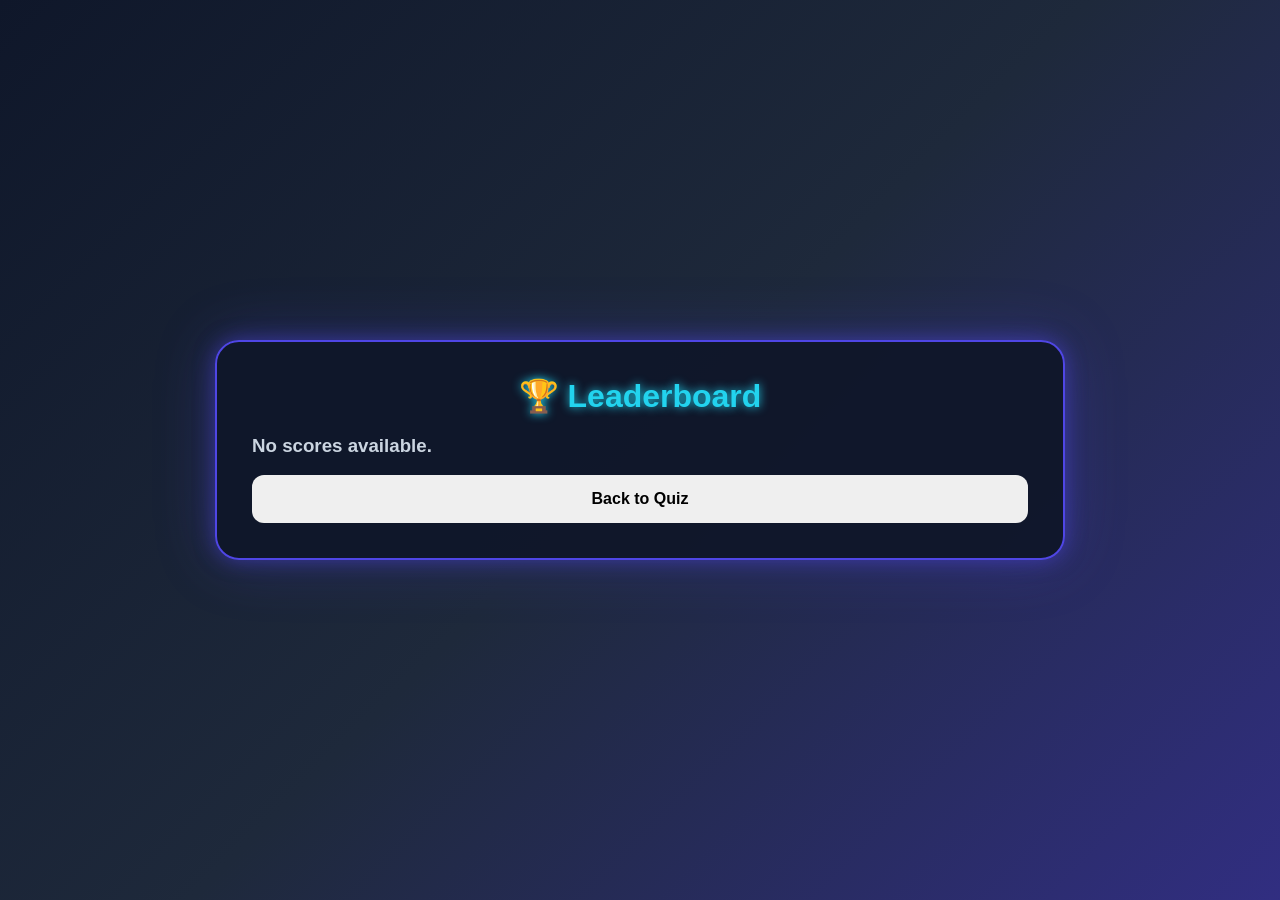
==== leaderboard.html @ 4cb0b7bc "Added authentication pages" ====
<!DOCTYPE html>
<html lang="en">
<head>
    <meta charset="UTF-8">
    <meta name="viewport" content="width=device-width, initial-scale=1.0">
    <title>Leaderboard</title>

    <link rel="stylesheet" href="css/style.css">
</head>
<body>

    <div class="quiz-container">

        <h1>🏆 Leaderboard</h1>

        <div id="leaderboard"></div>

        <br>

        <button onclick="window.location.href='quiz.html'">
            Back to Quiz
        </button>

    </div>

    <script src="js/leaderboard.js"></script>

</body>
</html>
---- css/style.css ----
/* RESET */

*{
    margin:0;
    padding:0;
    box-sizing:border-box;
    font-family:'Segoe UI',sans-serif;
}

body{
    min-height:100vh;
    display:flex;
    justify-content:center;
    align-items:center;
    padding:20px;

    background:
    linear-gradient(
        135deg,
        #0f172a,
        #1e293b,
        #312e81
    );

    color:white;
}

/* QUIZ CARD */

.auth-card,
.quiz-container{

    width:100%;
    max-width:850px;

    background:rgba(15,23,42,0.95);

    border:2px solid #4f46e5;

    border-radius:24px;

    padding:35px;

    box-shadow:
    0 0 20px rgba(79,70,229,0.5),
    0 0 60px rgba(79,70,229,0.3);

    animation:fadeIn .5s ease;
}

@keyframes fadeIn{
    from{
        opacity:0;
        transform:translateY(20px);
    }
    to{
        opacity:1;
        transform:translateY(0);
    }
}

/* HEADINGS */

h1{
    text-align:center;
    margin-bottom:20px;

    color:#22d3ee;

    text-shadow:
    0 0 10px #22d3ee;
}

h2{
    color:white;
}

h3{
    color:#cbd5e1;
}

/* INPUTS */

input{
    width:100%;

    padding:15px;

    margin-bottom:15px;

    border:2px solid #334155;

    border-radius:12px;

    background:#e8ecf5;

    color:rgb(3, 3, 3);

    font-size:16px;
}

input:focus{
    outline:none;

    border-color:#22d3ee;

    box-shadow:
    0 0 10px #22d3ee;
}

input::placeholder{
    color:#94a3b8;
}

/* BUTTONS */

button{
    width:100%;

    padding:15px;

    border:none;

    border-radius:12px;

    cursor:pointer;

    font-size:16px;

    font-weight:bold;

    transition:.3s;
}

/* LOGIN BUTTON */

.auth-card button{
    background:#22d3ee;
    color:#0f172a;
}

.auth-card button:hover{
    transform:scale(1.03);

    box-shadow:
    0 0 20px #22d3ee;
}

/* QUIZ HEADER */

.quiz-header{
    display:flex;
    justify-content:space-between;
    align-items:center;

    margin-bottom:25px;
}

/* PROGRESS */

.progress{
    margin-bottom:20px;

    color:#22d3ee;

    font-weight:bold;
}

/* QUESTION */

#question{
    font-size:28px;

    margin-bottom:25px;

    color:white;
}

/* ANSWERS */

.answers{
    display:flex;
    flex-direction:column;
    gap:15px;

    margin-bottom:25px;
}

.answer-btn{
    background:#1e293b;

    color:white;

    border:2px solid transparent;

    text-align:left;

    padding:18px;

    border-radius:14px;

    transition:.3s;
}

.answer-btn:hover{

    border-color:#22d3ee;

    transform:translateX(6px);

    box-shadow:
    0 0 15px rgba(34,211,238,.5);
}

.answer-btn.selected{

    background:#22d3ee;

    color:#0f172a;

    border-color:#22d3ee;

    font-weight:bold;
}

/* NEXT BUTTON */

#nextBtn{

    background:#8b5cf6;

    color:white;
}

#nextBtn:hover{

    transform:scale(1.02);

    box-shadow:
    0 0 20px #8b5cf6;
}

/* LOGOUT */

#logoutBtn{

    width:auto;

    background:#ef4444;

    color:white;

    padding:12px 18px;
}

#logoutBtn:hover{

    box-shadow:
    0 0 15px #ef4444;
}

/* LINKS */

.bottom-text{
    margin-top:20px;
    text-align:center;
}

.bottom-text a{
    color:#22d3ee;
    text-decoration:none;
}

/* MOBILE */

@media(max-width:768px){

    .quiz-container,
    .auth-card{
        padding:25px;
    }

    #question{
        font-size:22px;
    }

    .quiz-header{
        flex-direction:column;
        align-items:flex-start;
        gap:10px;
    }

    #logoutBtn{
        width:100%;
    }
}
#leaderboard{
    margin-top:20px;
}

.leaderboard-row{
    display:flex;
    justify-content:space-between;
    align-items:center;

    padding:15px;
    margin-bottom:12px;

    background:rgba(255,255,255,0.08);

    border:1px solid rgba(255,255,255,0.15);

    border-radius:12px;

    color:white;

    font-weight:600;
}
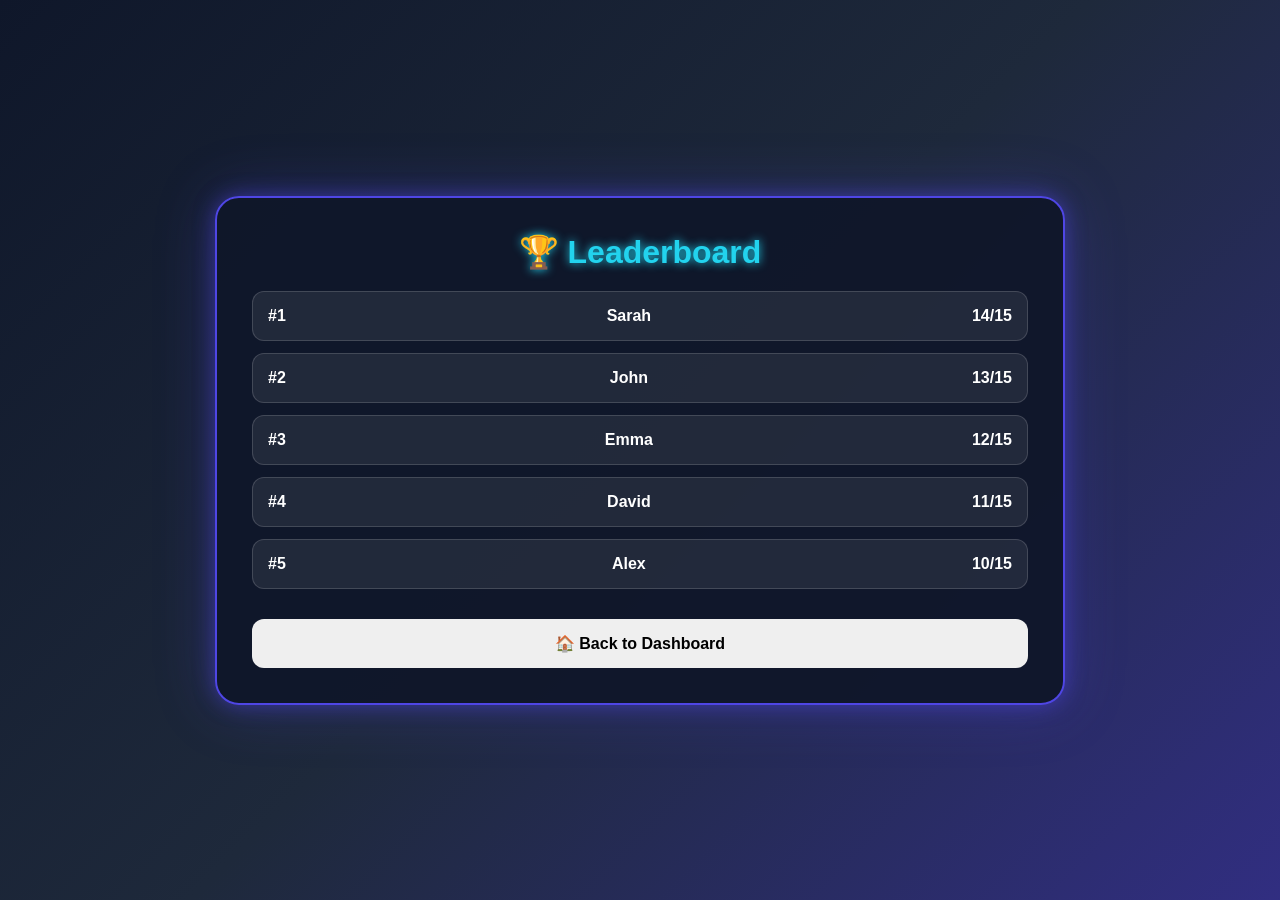
==== commit 365ec7d6: "Updated leaderboard navigation" ====
--- a/leaderboard.html
+++ b/leaderboard.html
@@ -17,9 +17,9 @@
 
         <br>
 
-        <button onclick="window.location.href='quiz.html'">
-            Back to Quiz
-        </button>
+        <button onclick="window.location.href='dashboard.html'">
+    🏠 Back to Dashboard
+</button>
 
     </div>
 
--- a/css/style.css
+++ b/css/style.css
@@ -315,4 +315,58 @@
     color:white;
 
     font-weight:600;
+}
+/* HOME PAGE */
+
+.home-title{
+    font-size:60px;
+    text-align:center;
+    margin-bottom:20px;
+
+    color:#22d3ee;
+
+    text-shadow:
+        0 0 10px #22d3ee,
+        0 0 20px #22d3ee;
+}
+
+.home-description{
+    text-align:center;
+
+    font-size:20px;
+
+    line-height:1.8;
+
+    color:#ffffff;
+
+    margin-bottom:30px;
+}
+
+.home-buttons{
+    display:flex;
+
+    flex-direction:column;
+
+    gap:15px;
+
+    align-items:center;
+}
+
+.home-buttons button{
+    width:250px;
+}
+
+@media(max-width:768px){
+
+    .home-title{
+        font-size:40px;
+    }
+
+    .home-description{
+        font-size:16px;
+    }
+
+    .home-buttons button{
+        width:100%;
+    }
 }
